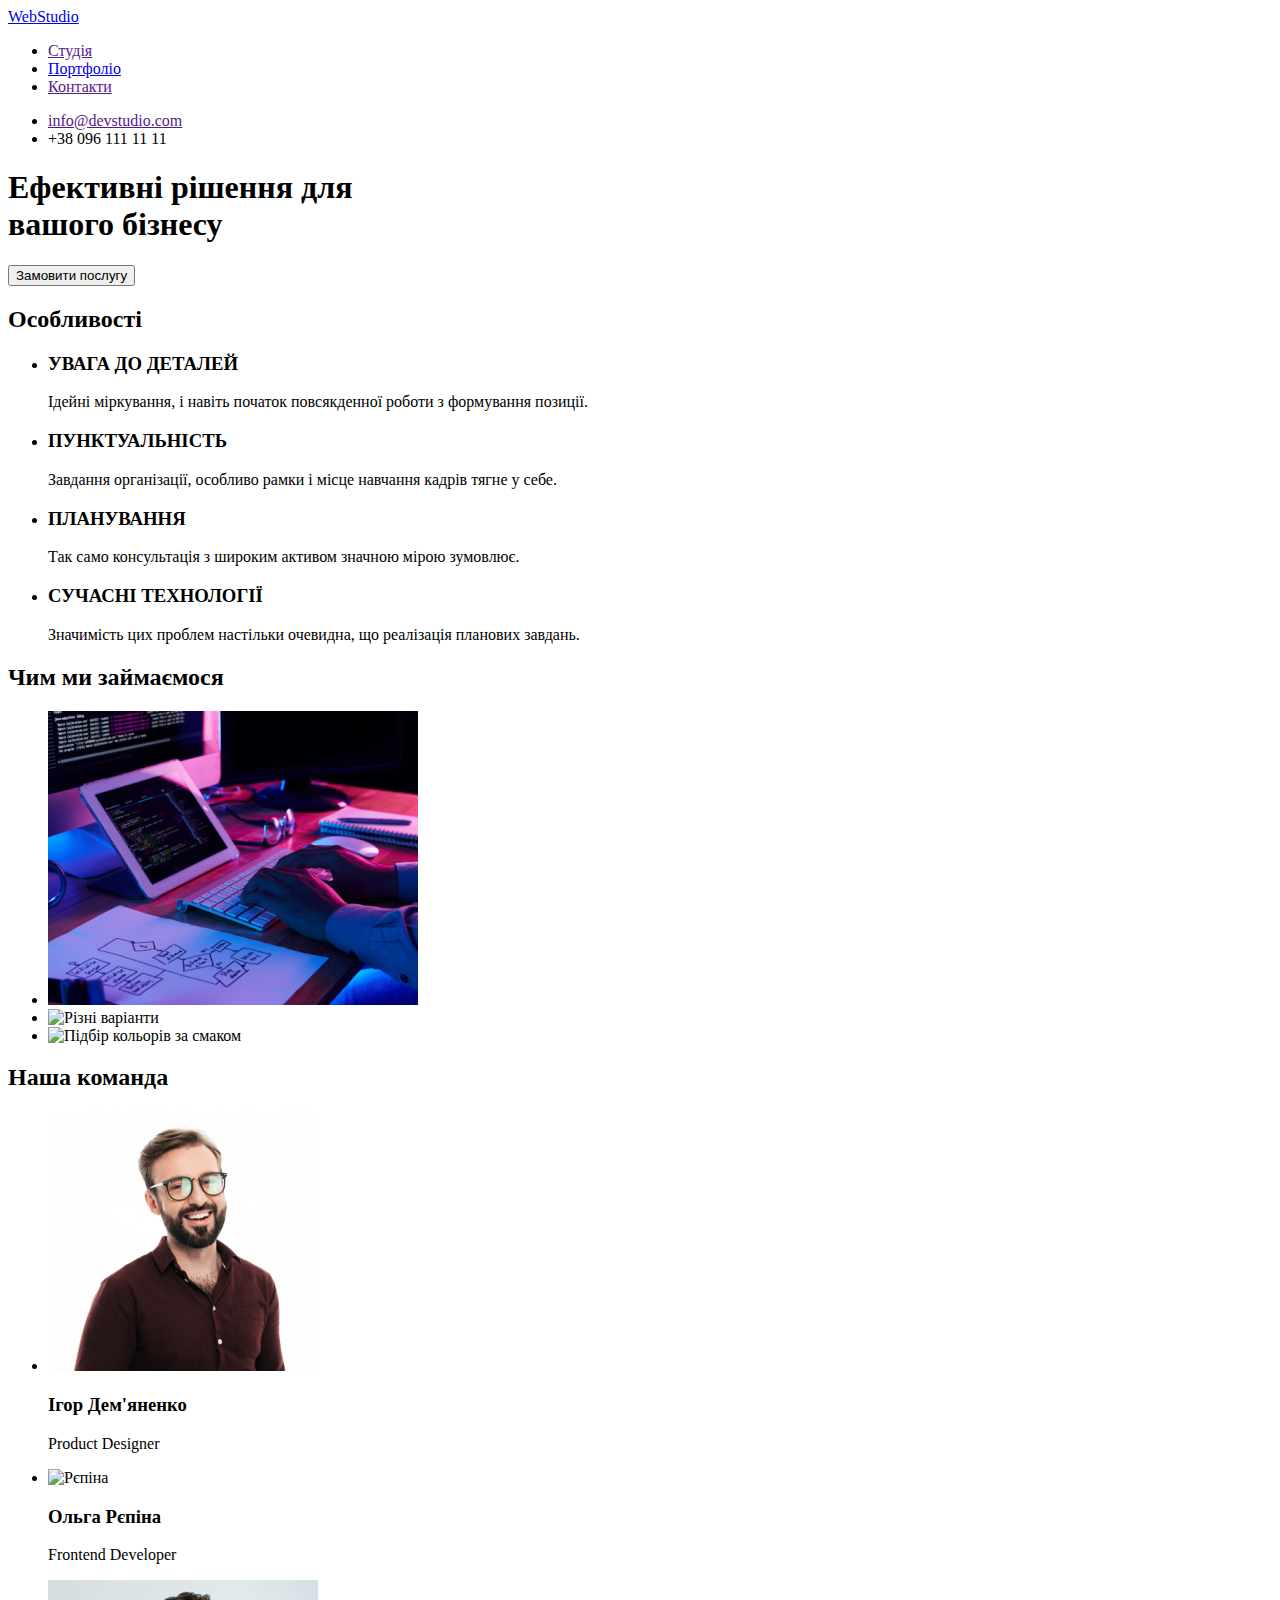
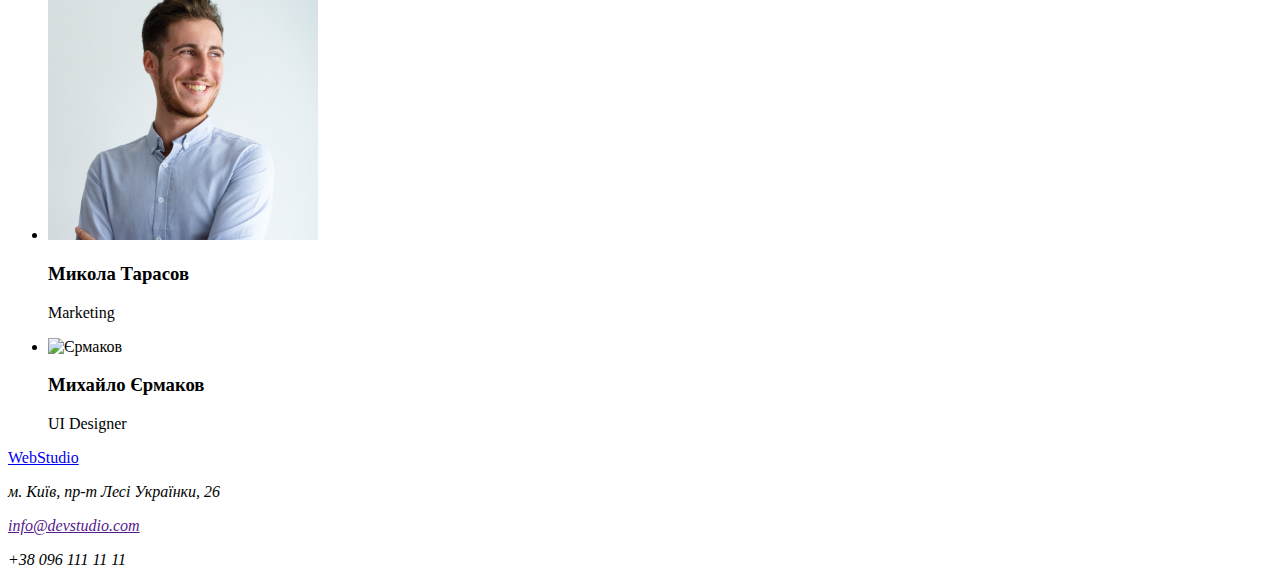
==== index.html @ a6edd5fc "змінює логотип на більш семантичний" ====
<!DOCTYPE html>
<html lang="en">
<head>
    <meta charset="UTF-8">
    <meta name="viewport" content="width=device-width, initial-scale=1.0">
    <title>Document</title>
    <link rel="stylesheet" href="./css/styles.css">
</head>
<body>
    <!--Шапка сайту-->
    <header>
        <nav>
            <a href="/"><span>Web</span>Studio</a>

             <ul>
                 <li><a href="">Студія</a></li>
                <li><a href="./portfolio.html">Портфоліо</a></li>
                <li><a href="">Контакти</a></li>
             </ul>

             <ul>
                <li><a href="">info@devstudio.com</a></li>
                 <li>+38 096 111 11 11</li>
             </ul>
        </nav>
    </header>
    <main>
        <div>
            <Section>
                <h1>Ефективні рішення для <br /> вашого бізнесу</h1>
                <button type="button">Замовити послугу</button>
            </Section>
        </div>
        <section>
            <h2>Особливості</h2>
            <ul>
                <li>
                    <h3>УВАГА ДО ДЕТАЛЕЙ</h3>
                    <p>Ідейні міркування, і навіть початок повсякденної роботи з формування позиції.</p>
                </li>
                <li>
                    <h3>ПУНКТУАЛЬНІСТЬ</h3>
                    <p>Завдання організації, особливо рамки і місце навчання кадрів тягне у себе.</p>
                </li>
                <li>
                    <h3>ПЛАНУВАННЯ</h3>
                    <p>Так само консультація з широким активом значною мірою зумовлює.</p>
                </li>
                <li>
                    <h3>СУЧАСНІ ТЕХНОЛОГІЇ</h3>
                    <p>Значимість цих проблем настільки очевидна, що реалізація планових завдань.</p>
                </li>
            </ul>
        </section>
        <section>
            <h2>Чим ми займаємося</h2>
            <ul>
                <li><img src="images/chym-zaimaiemos/photo1.jpg" alt="Складання концепції" width="370"></li>
                <li><img src="images/chym-zaimaiemos/photo2.png" alt="Різні варіанти" width="370"></li>
                <li><img src="images/chym-zaimaiemos/photo3.png" alt="Підбір кольорів за смаком" width="370"></li>
            </ul>
        </section>
        <section>
            <h2>Наша команда</h2>
            <ul>
                <li>
                    <img src="images/nasha-komanda/img1.jpg" alt="Дем'яненко" width="270">
                    <h3>Ігор Дем'яненко</h3>
                    <p>Product Designer</p>
                </li>
                <li>
                    <img src="images/nasha-komanda/img2.jpg" alt="Рєпіна" width="270">
                    <h3>Ольга Рєпіна</h3>
                    <p>Frontend Developer</p>
                </li>
                <li>
                    <img src="images/nasha-komanda/img3.jpg" alt="Тарасов" width="270">
                    <h3>Микола Тарасов</h3>
                    <p>Marketing</p>
                </li>
                <li>
                    <img src="images/nasha-komanda/img4.jpg" alt="Єрмаков" width="270">
                    <h3>Михайло Єрмаков</h3>
                    <p>UI Designer</p>
                </li>
            </ul>
        </section>
    </main>
    <footer>
        <a href="/">WebStudio</a>
        <address>
            <p>м. Київ, пр-т Лесі Українки, 26</p>
            <a href="">info@devstudio.com</a>
            <p>+38 096 111 11 11</p>
        </address>     
    </footer>
</body>
</html>
---- css/styles.css ----
.test-link {
    color: black;
}
.test-link:hover,
.test-link:focus {
    color: tomato;
}
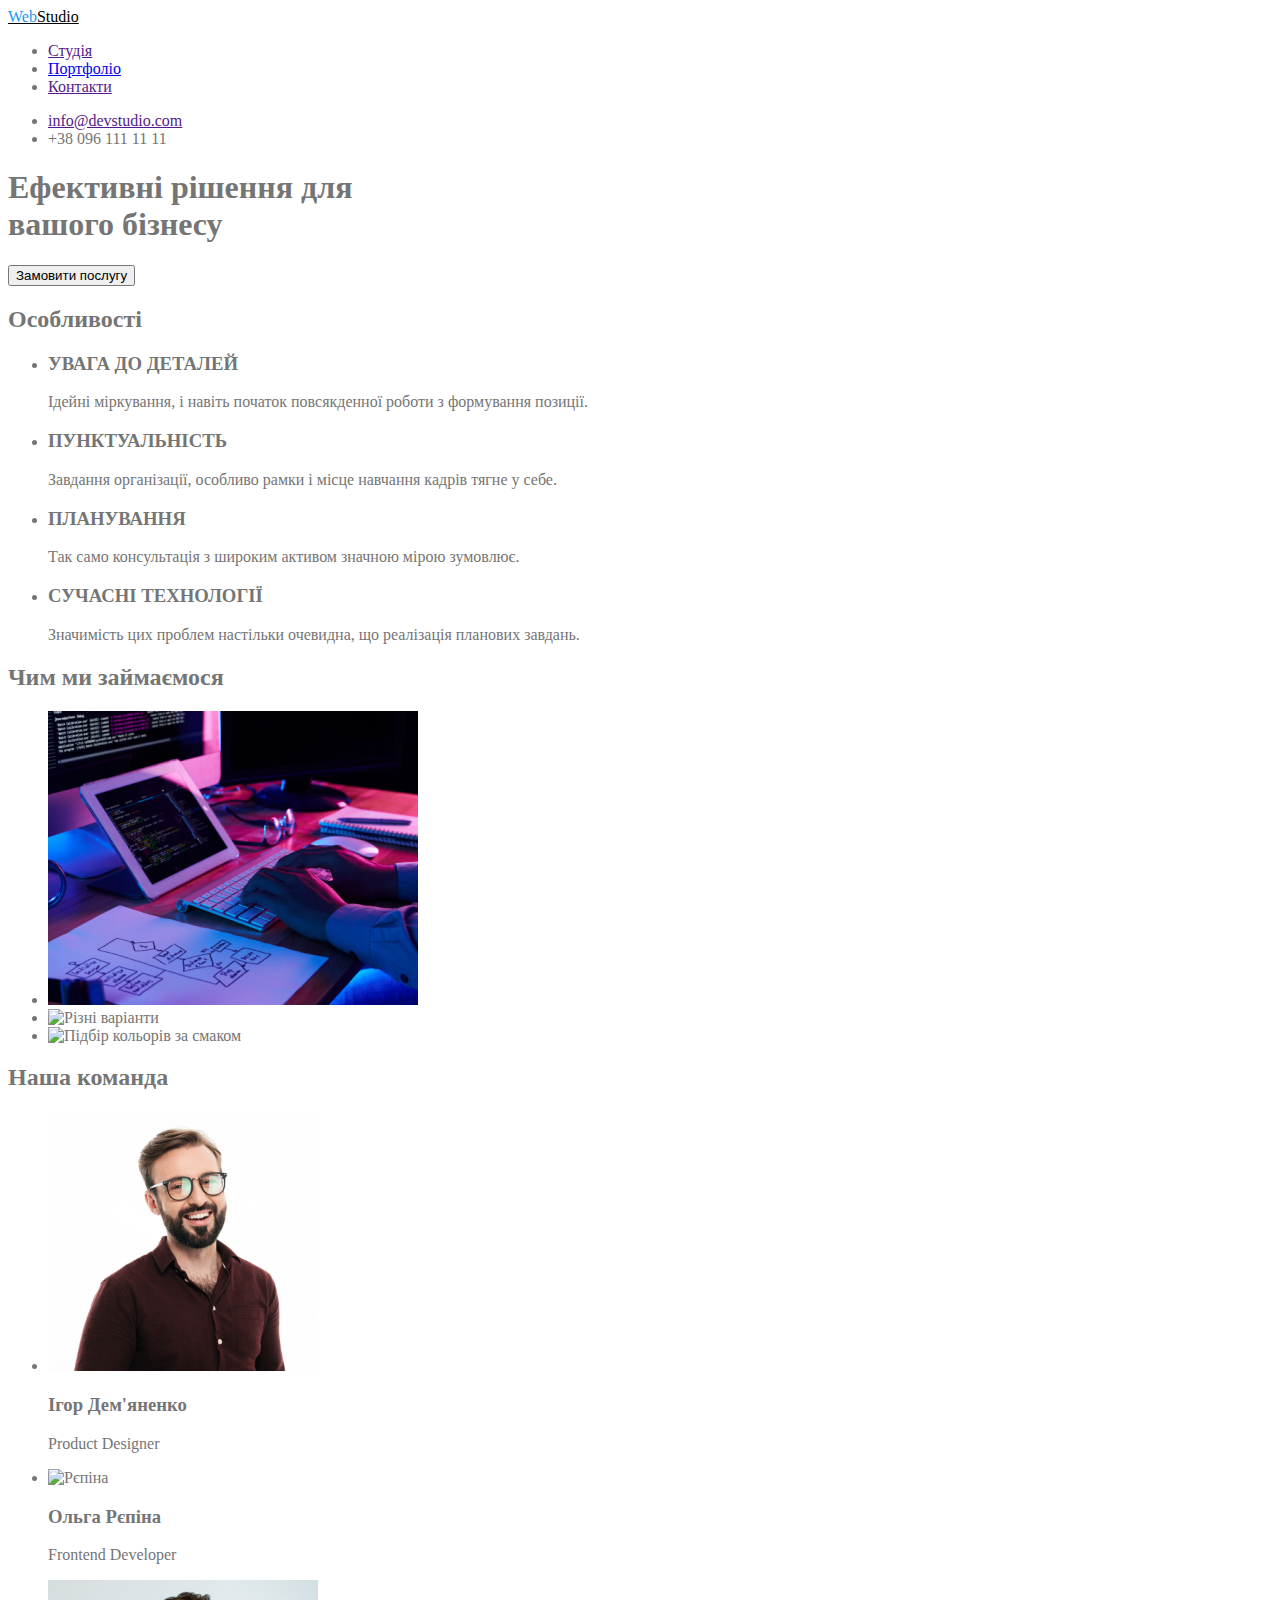
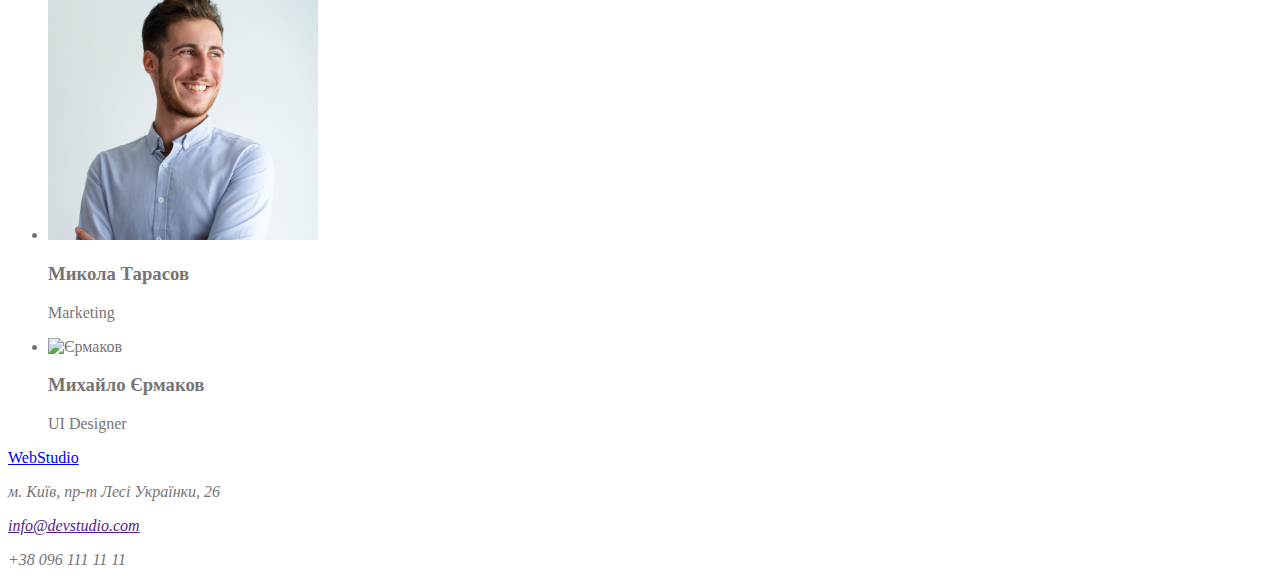
==== commit 9e7ce5eb: "виправляє технічні помилки, додає кольори" ====
--- a/index.html
+++ b/index.html
@@ -10,12 +10,12 @@
     <!--Шапка сайту-->
     <header>
         <nav>
-            <a href="/"><span>Web</span>Studio</a>
+            <a href="/" class="logo"><span class="logo-web">Web</span>Studio</a>
 
-             <ul>
-                 <li><a href="">Студія</a></li>
-                <li><a href="./portfolio.html">Портфоліо</a></li>
-                <li><a href="">Контакти</a></li>
+             <ul class="site-nav list">
+                 <li><a href="" class="link">Студія</a></li>
+                <li><a href="./portfolio.html" class="link">Портфоліо</a></li>
+                <li><a href="" class="link">Контакти</a></li>
              </ul>
 
              <ul>
--- a/css/styles.css
+++ b/css/styles.css
@@ -1,7 +1,30 @@
-.test-link {
-    color: black;
+/* колір основного фону #ffffff */
+/* другорядний колір фону #2F303A */
+/* додатковий колір фону #F5F4FA */
+/* основний колір тексту #757575 */
+/* другорядний колір тексту, заголовків #212121 */
+/* основний колір акценту #2196F3 */
+/* другорядний колір акценту #000000 */
+/* додатковий колір фону карточок #EEEEEE */
+
+:root {
+    --primary-bgc-color: #ffffff;
+    --secondary-bgc-color: #2F303A;
+    --add-bgc-color: #F5F4FA;
+    --primary-text-color: #757575;
+    --title-text-color: #212121;
+    --primary-accent-color: #2196F3;
+    --secondary-accent-color: #000000;
+    --card-accent-color: #EEEEEE;
 }
-.test-link:hover,
-.test-link:focus {
-    color: tomato;
+
+body {
+    background-color: var(--primary-bgc-color);
+    color: var(--primary-text-color);
+}
+.logo {
+    color: var(--secondary-accent-color);
+}
+.logo-web {
+    color: var(--primary-accent-color);
 }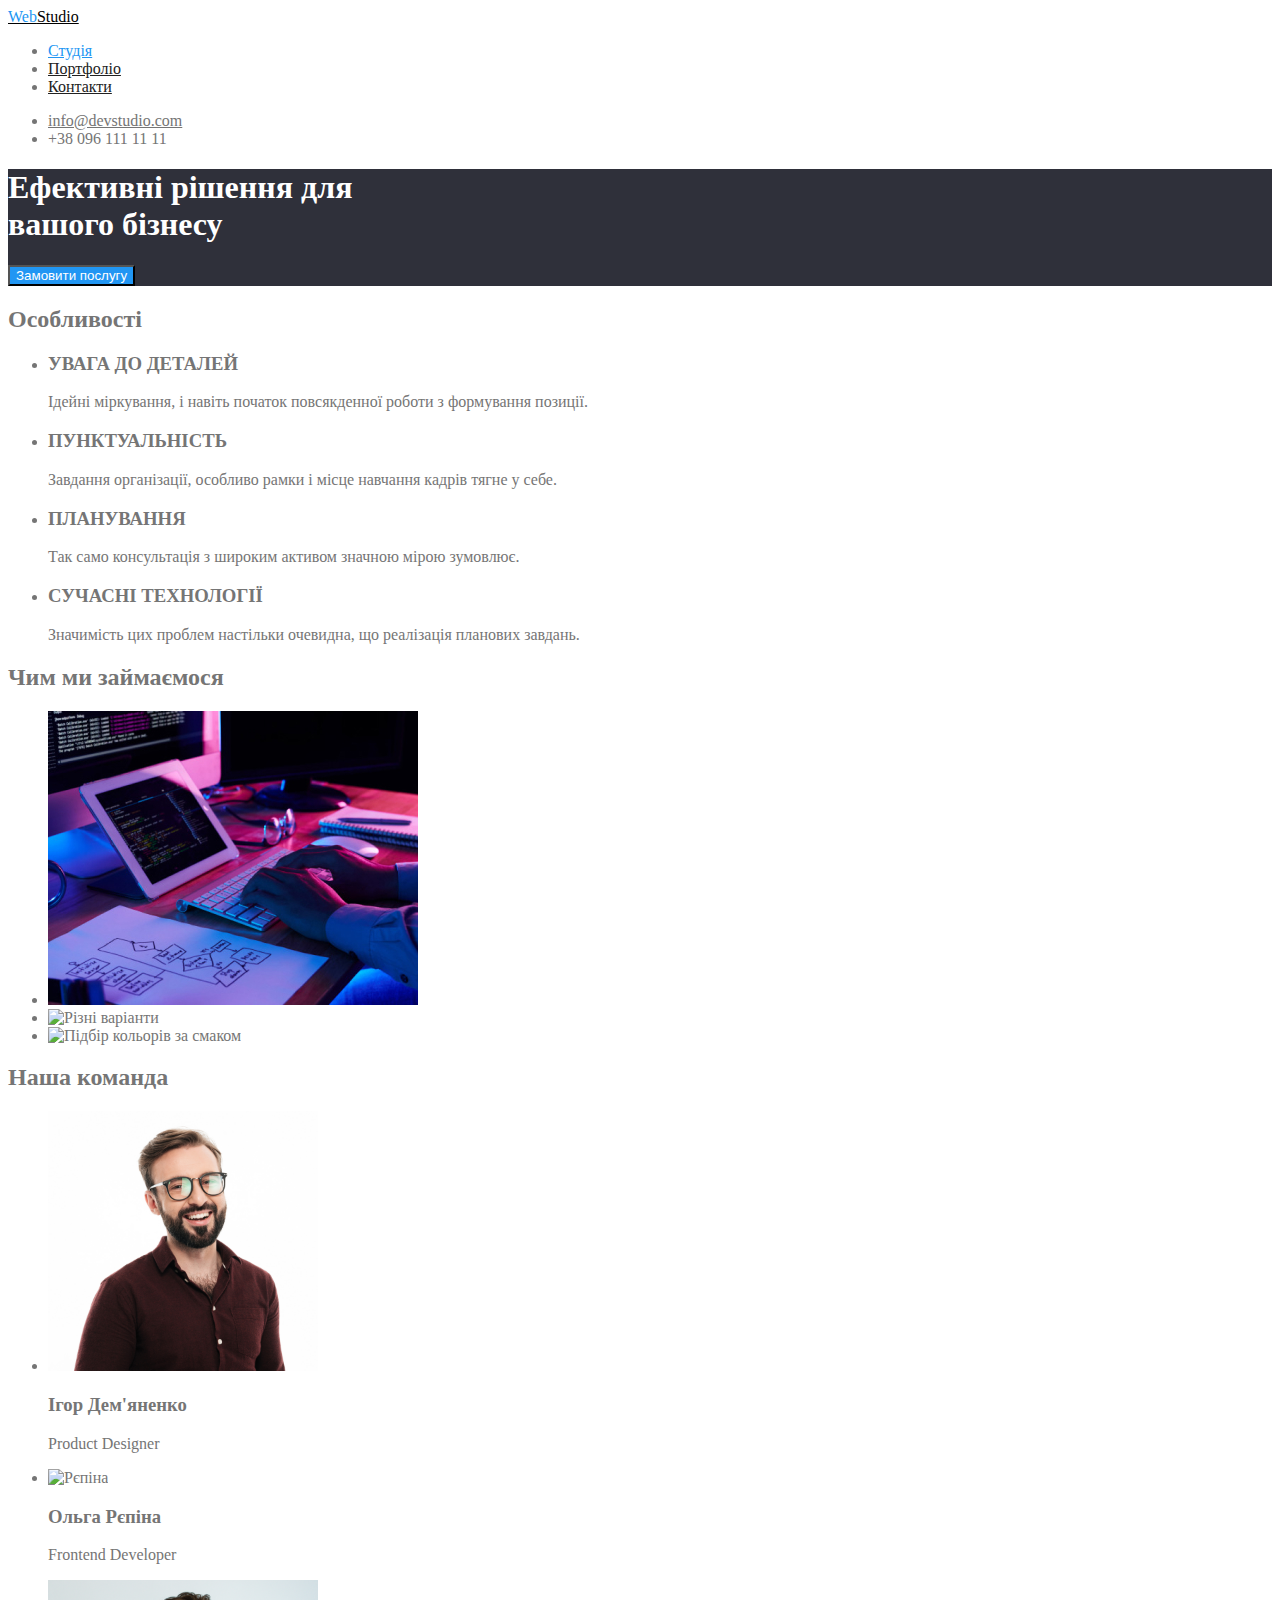
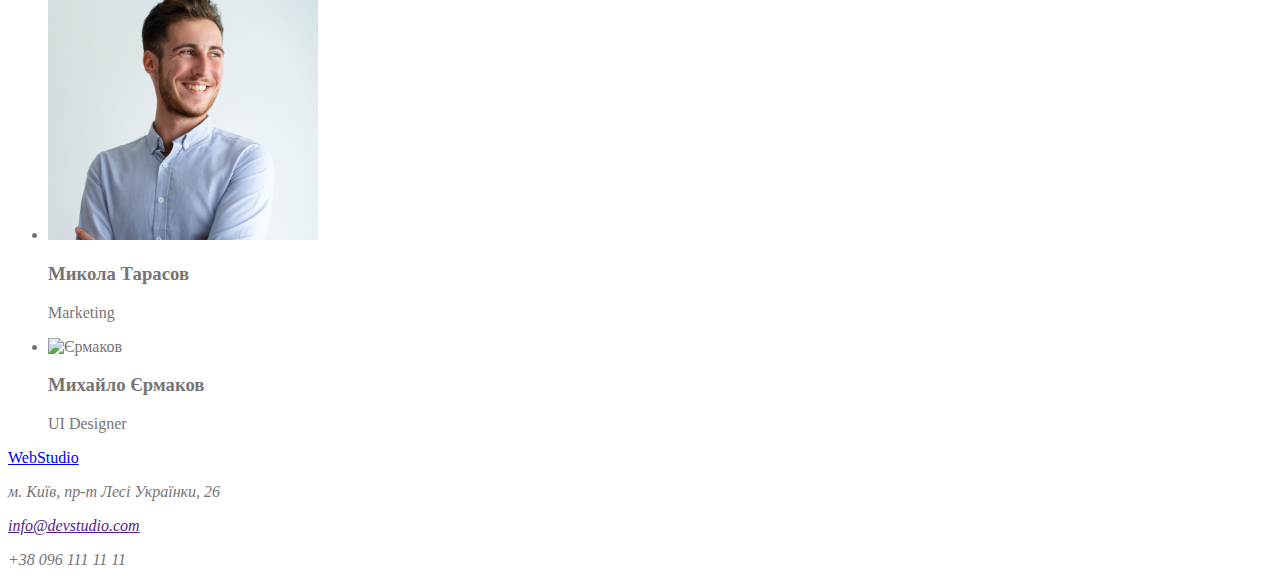
==== commit 4bf8e348: "додає кольори" ====
--- a/index.html
+++ b/index.html
@@ -13,23 +13,24 @@
             <a href="/" class="logo"><span class="logo-web">Web</span>Studio</a>
 
              <ul class="site-nav list">
-                 <li><a href="" class="link">Студія</a></li>
+                 <li><a href="" class="link current">Студія</a></li>
                 <li><a href="./portfolio.html" class="link">Портфоліо</a></li>
                 <li><a href="" class="link">Контакти</a></li>
              </ul>
 
-             <ul>
-                <li><a href="">info@devstudio.com</a></li>
-                 <li>+38 096 111 11 11</li>
+             <ul class="contact list">
+                <li><a href="" class="link">info@devstudio.com</a></li>
+                 <li class="number">+38 096 111 11 11</li>
              </ul>
         </nav>
     </header>
     <main>
+        <!--Hero-->
         <div>
-            <Section>
-                <h1>Ефективні рішення для <br /> вашого бізнесу</h1>
-                <button type="button">Замовити послугу</button>
-            </Section>
+            <section class="hero">
+                <h1 class="hero-title">Ефективні рішення для <br /> вашого бізнесу</h1>
+                <button type="button" class="hero-button">Замовити послугу</button>
+            </section>
         </div>
         <section>
             <h2>Особливості</h2>
--- a/css/styles.css
+++ b/css/styles.css
@@ -3,6 +3,7 @@
 /* додатковий колір фону #F5F4FA */
 /* основний колір тексту #757575 */
 /* другорядний колір тексту, заголовків #212121 */
+/* додатковий колір тексту #ffffff */
 /* основний колір акценту #2196F3 */
 /* другорядний колір акценту #000000 */
 /* додатковий колір фону карточок #EEEEEE */
@@ -13,6 +14,7 @@
     --add-bgc-color: #F5F4FA;
     --primary-text-color: #757575;
     --title-text-color: #212121;
+    --add-text-color: #ffffff;
     --primary-accent-color: #2196F3;
     --secondary-accent-color: #000000;
     --card-accent-color: #EEEEEE;
@@ -27,4 +29,39 @@
 }
 .logo-web {
     color: var(--primary-accent-color);
+}
+
+/* Site nav. Шапка сайту */
+
+.site-nav .link {
+    color: var(--title-text-color);
+}
+.site-nav .link:hover,
+.site-nav .link:focus {
+    color: var(--primary-accent-color);
+}
+.site-nav .link.current {
+    color: var(--primary-accent-color);
+}
+
+.contact .link {
+    color: var(--primary-text-color);
+}
+.contact .link:hover,
+.contact .link:focus,
+.contact .number:hover {
+    color: var(--primary-accent-color);
+}
+
+/* Hero */
+
+.hero {
+    background-color: var(--secondary-bgc-color);
+}
+.hero-title {
+    color: var(--add-text-color);
+}
+.hero-button {
+    color: var(--add-text-color);
+    background-color: var(--primary-accent-color);
 }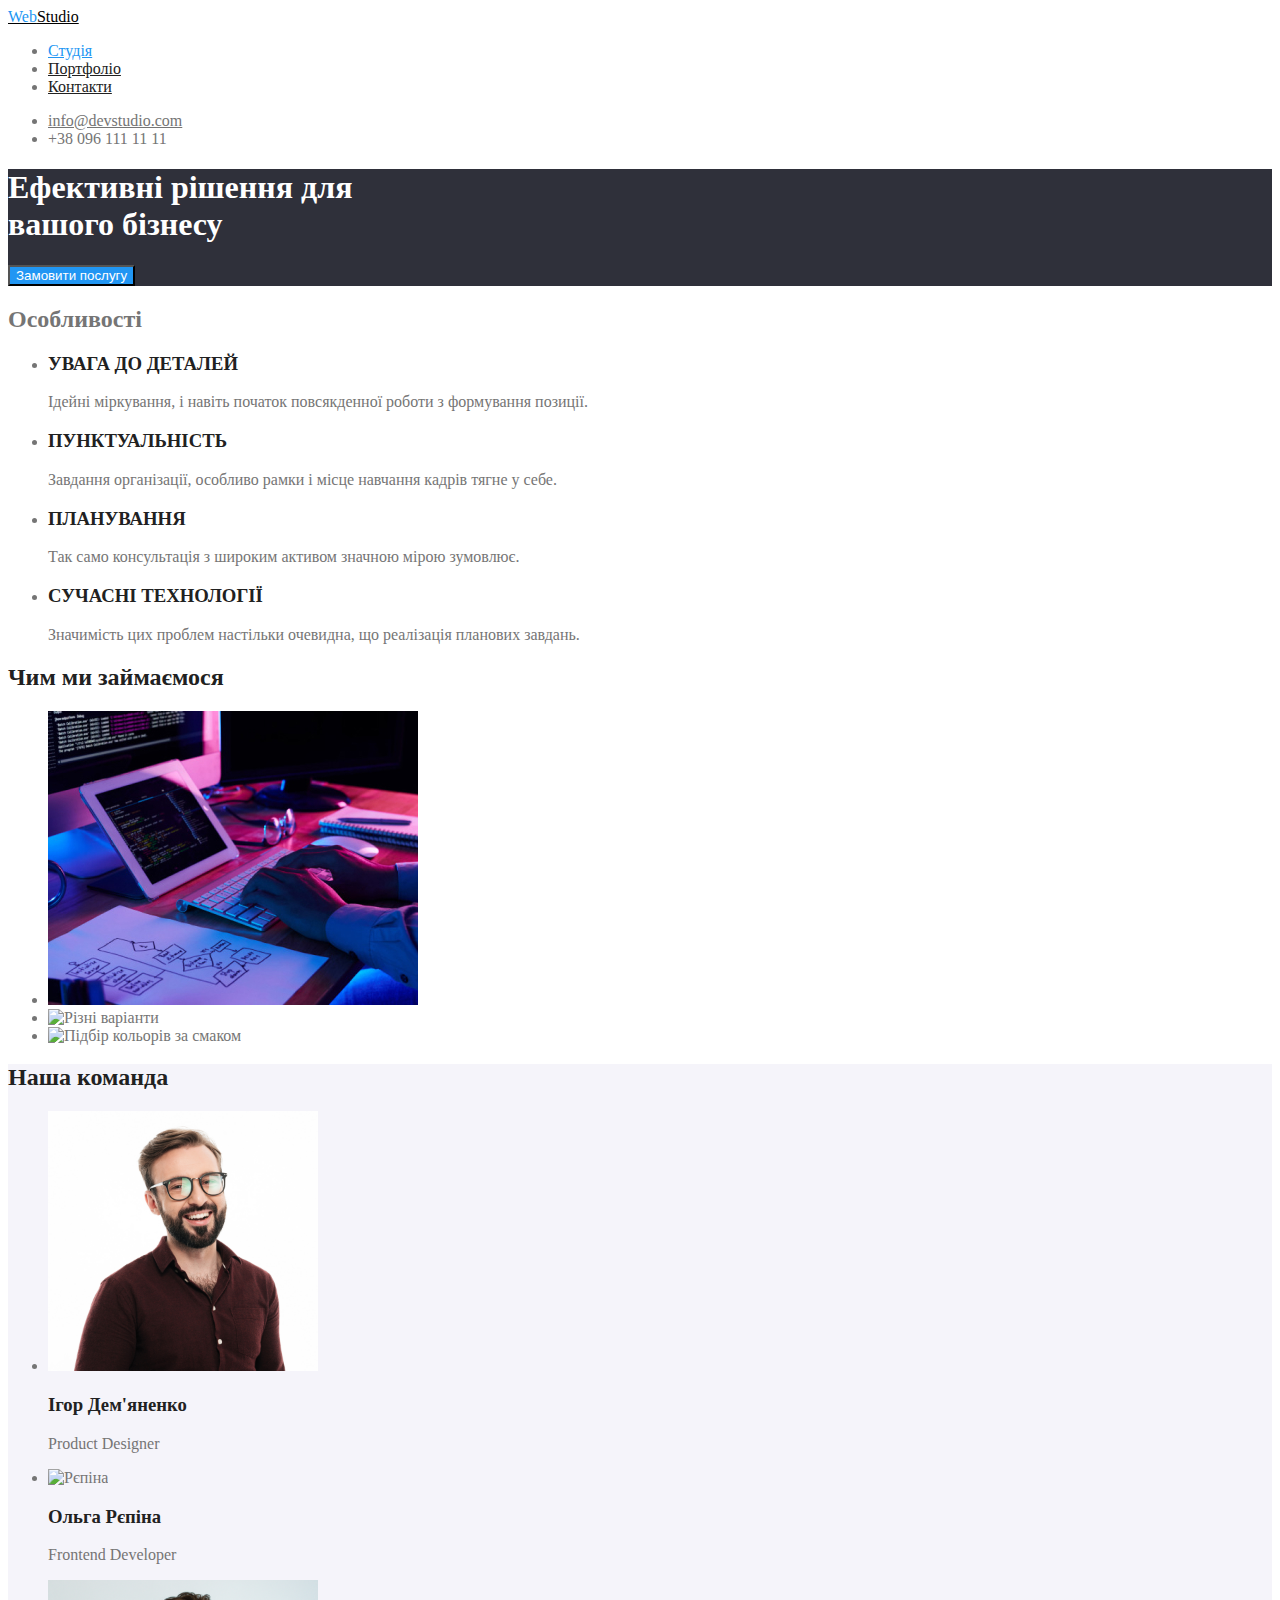
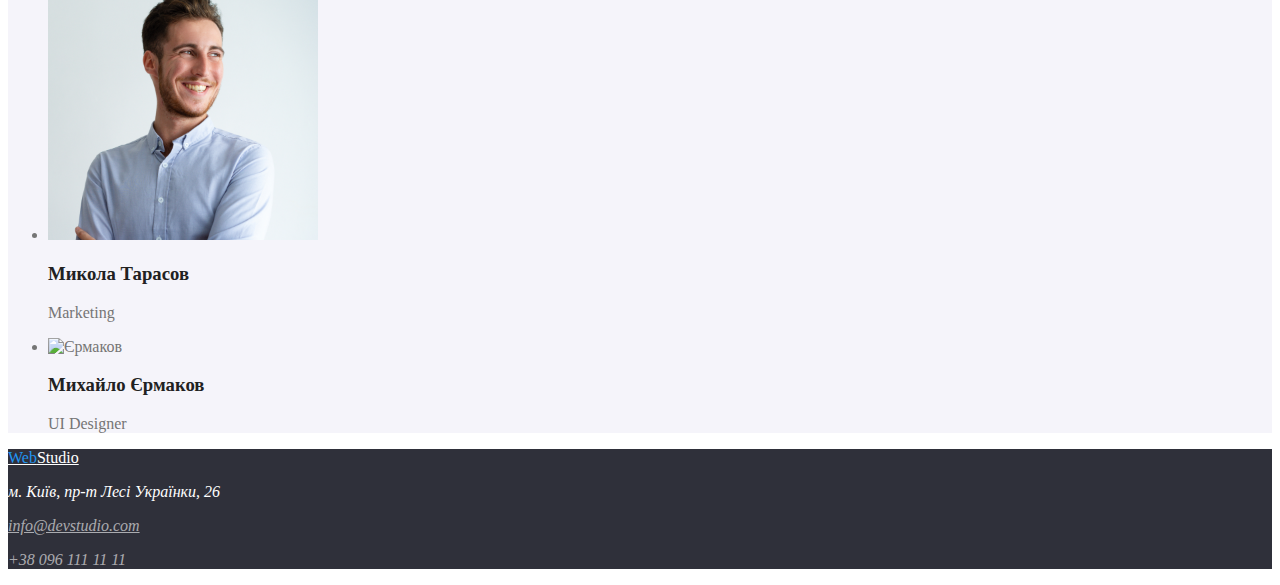
==== commit 8fd4a412: "додає стилі на основну сторінку" ====
--- a/index.html
+++ b/index.html
@@ -32,66 +32,69 @@
                 <button type="button" class="hero-button">Замовити послугу</button>
             </section>
         </div>
-        <section>
-            <h2>Особливості</h2>
+        <!--Особливості-->
+        <section class="section">
+            <h2 class="section-title">Особливості</h2>
             <ul>
                 <li>
-                    <h3>УВАГА ДО ДЕТАЛЕЙ</h3>
+                    <h3 class="title">УВАГА ДО ДЕТАЛЕЙ</h3>
                     <p>Ідейні міркування, і навіть початок повсякденної роботи з формування позиції.</p>
                 </li>
                 <li>
-                    <h3>ПУНКТУАЛЬНІСТЬ</h3>
+                    <h3 class="title">ПУНКТУАЛЬНІСТЬ</h3>
                     <p>Завдання організації, особливо рамки і місце навчання кадрів тягне у себе.</p>
                 </li>
                 <li>
-                    <h3>ПЛАНУВАННЯ</h3>
+                    <h3 class="title">ПЛАНУВАННЯ</h3>
                     <p>Так само консультація з широким активом значною мірою зумовлює.</p>
                 </li>
                 <li>
-                    <h3>СУЧАСНІ ТЕХНОЛОГІЇ</h3>
+                    <h3 class="title">СУЧАСНІ ТЕХНОЛОГІЇ</h3>
                     <p>Значимість цих проблем настільки очевидна, що реалізація планових завдань.</p>
                 </li>
             </ul>
         </section>
-        <section>
-            <h2>Чим ми займаємося</h2>
+        <!--Чим ми займаємося-->
+        <section class="section">
+            <h2 class="features-list">Чим ми займаємося</h2>
             <ul>
                 <li><img src="images/chym-zaimaiemos/photo1.jpg" alt="Складання концепції" width="370"></li>
                 <li><img src="images/chym-zaimaiemos/photo2.png" alt="Різні варіанти" width="370"></li>
                 <li><img src="images/chym-zaimaiemos/photo3.png" alt="Підбір кольорів за смаком" width="370"></li>
             </ul>
         </section>
-        <section>
-            <h2>Наша команда</h2>
+        <!--Наша команда-->
+        <section class="team">
+            <h2 class="team-title">Наша команда</h2>
             <ul>
                 <li>
                     <img src="images/nasha-komanda/img1.jpg" alt="Дем'яненко" width="270">
-                    <h3>Ігор Дем'яненко</h3>
+                    <h3 class="title">Ігор Дем'яненко</h3>
                     <p>Product Designer</p>
                 </li>
                 <li>
                     <img src="images/nasha-komanda/img2.jpg" alt="Рєпіна" width="270">
-                    <h3>Ольга Рєпіна</h3>
+                    <h3 class="title">Ольга Рєпіна</h3>
                     <p>Frontend Developer</p>
                 </li>
                 <li>
                     <img src="images/nasha-komanda/img3.jpg" alt="Тарасов" width="270">
-                    <h3>Микола Тарасов</h3>
+                    <h3 class="title">Микола Тарасов</h3>
                     <p>Marketing</p>
                 </li>
                 <li>
                     <img src="images/nasha-komanda/img4.jpg" alt="Єрмаков" width="270">
-                    <h3>Михайло Єрмаков</h3>
+                    <h3 class="title">Михайло Єрмаков</h3>
                     <p>UI Designer</p>
                 </li>
             </ul>
         </section>
     </main>
     <footer>
-        <a href="/">WebStudio</a>
+        <a href="/" class="logo"><span class="logo-web">Web</span>Studio</a>
         <address>
-            <p>м. Київ, пр-т Лесі Українки, 26</p>
-            <a href="">info@devstudio.com</a>
+            <p class="city">м. Київ, пр-т Лесі Українки, 26</p>
+            <li><a href="" class="link">info@devstudio.com</a></li>
             <p>+38 096 111 11 11</p>
         </address>     
     </footer>
--- a/css/styles.css
+++ b/css/styles.css
@@ -7,6 +7,7 @@
 /* основний колір акценту #2196F3 */
 /* другорядний колір акценту #000000 */
 /* додатковий колір фону карточок #EEEEEE */
+/* колір футера rgba(255, 255, 255, 0.6) */
 
 :root {
     --primary-bgc-color: #ffffff;
@@ -18,6 +19,7 @@
     --primary-accent-color: #2196F3;
     --secondary-accent-color: #000000;
     --card-accent-color: #EEEEEE;
+    --footer-color: rgba(255, 255, 255, 0.6)
 }
 
 body {
@@ -64,4 +66,44 @@
 .hero-button {
     color: var(--add-text-color);
     background-color: var(--primary-accent-color);
+}
+
+/* Особливості */
+
+.section .title {
+    color: var(--title-text-color);
+}
+
+/* Чим ми займаємося */
+
+.section .features-list {
+    color: var(--title-text-color);
+}
+
+/* Наша команда */
+
+.team .team-title {
+    color: var(--title-text-color);
+}
+.team .title {
+    color: var(--title-text-color);
+}
+.team {
+    background-color: var(--add-bgc-color);
+}
+
+/* Футер */
+
+footer {
+    color: var(--footer-color);
+    background-color: var(--secondary-bgc-color);
+}
+footer .city {
+    color: var(--add-text-color);
+}
+footer .logo {
+    color: var(--add-text-color);
+}
+footer .link {
+    color: var(--footer-color);
 }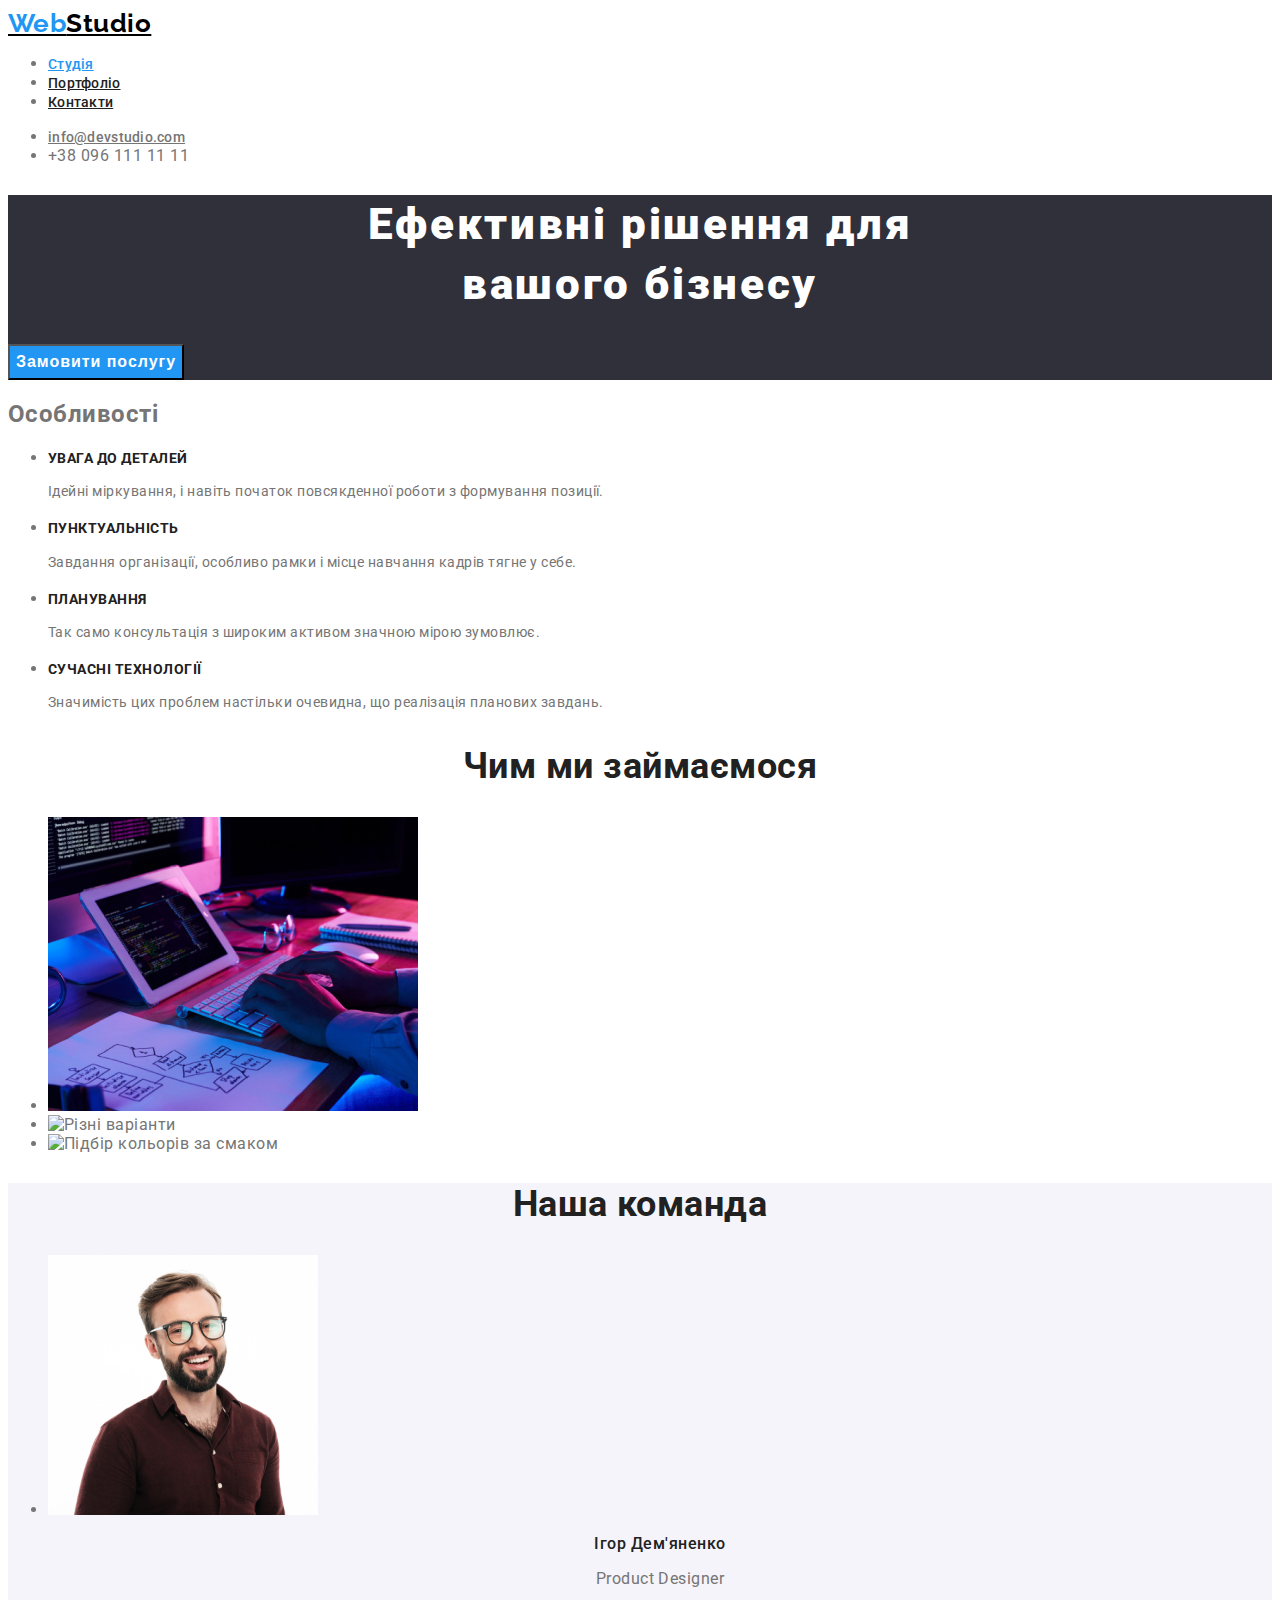
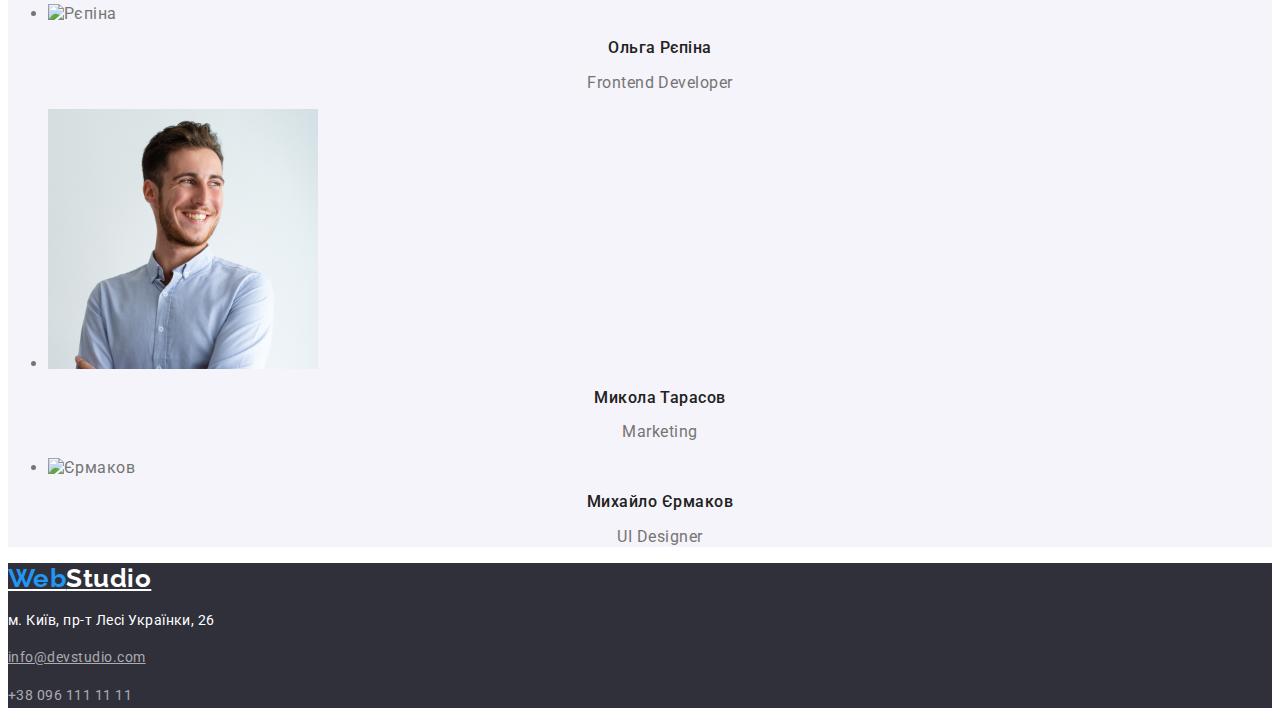
==== commit 581f5334: "додає стилі тексту на основній сторінці" ====
--- a/index.html
+++ b/index.html
@@ -4,6 +4,11 @@
     <meta charset="UTF-8">
     <meta name="viewport" content="width=device-width, initial-scale=1.0">
     <title>Document</title>
+<!--Посилання на шрифти-->
+    <link rel="preconnect" href="https://fonts.googleapis.com">
+    <link rel="preconnect" href="https://fonts.gstatic.com" crossorigin>
+    <link href="https://fonts.googleapis.com/css2?family=Raleway:wght@700&family=Roboto:wght@400;500;700;900&display=swap" rel="stylesheet">
+<!--Посилання на CSS сторінку-->
     <link rel="stylesheet" href="./css/styles.css">
 </head>
 <body>
@@ -38,25 +43,25 @@
             <ul>
                 <li>
                     <h3 class="title">УВАГА ДО ДЕТАЛЕЙ</h3>
-                    <p>Ідейні міркування, і навіть початок повсякденної роботи з формування позиції.</p>
+                    <p class="paragraph">Ідейні міркування, і навіть початок повсякденної роботи з формування позиції.</p>
                 </li>
                 <li>
                     <h3 class="title">ПУНКТУАЛЬНІСТЬ</h3>
-                    <p>Завдання організації, особливо рамки і місце навчання кадрів тягне у себе.</p>
+                    <p class="paragraph">Завдання організації, особливо рамки і місце навчання кадрів тягне у себе.</p>
                 </li>
                 <li>
                     <h3 class="title">ПЛАНУВАННЯ</h3>
-                    <p>Так само консультація з широким активом значною мірою зумовлює.</p>
+                    <p class="paragraph">Так само консультація з широким активом значною мірою зумовлює.</p>
                 </li>
                 <li>
                     <h3 class="title">СУЧАСНІ ТЕХНОЛОГІЇ</h3>
-                    <p>Значимість цих проблем настільки очевидна, що реалізація планових завдань.</p>
+                    <p class="paragraph">Значимість цих проблем настільки очевидна, що реалізація планових завдань.</p>
                 </li>
             </ul>
         </section>
         <!--Чим ми займаємося-->
-        <section class="section">
-            <h2 class="features-list">Чим ми займаємося</h2>
+        <section class="features">
+            <h2 class="features-title">Чим ми займаємося</h2>
             <ul>
                 <li><img src="images/chym-zaimaiemos/photo1.jpg" alt="Складання концепції" width="370"></li>
                 <li><img src="images/chym-zaimaiemos/photo2.png" alt="Різні варіанти" width="370"></li>
@@ -70,29 +75,29 @@
                 <li>
                     <img src="images/nasha-komanda/img1.jpg" alt="Дем'яненко" width="270">
                     <h3 class="title">Ігор Дем'яненко</h3>
-                    <p>Product Designer</p>
+                    <p class="paragraph">Product Designer</p>
                 </li>
                 <li>
                     <img src="images/nasha-komanda/img2.jpg" alt="Рєпіна" width="270">
                     <h3 class="title">Ольга Рєпіна</h3>
-                    <p>Frontend Developer</p>
+                    <p class="paragraph">Frontend Developer</p>
                 </li>
                 <li>
                     <img src="images/nasha-komanda/img3.jpg" alt="Тарасов" width="270">
                     <h3 class="title">Микола Тарасов</h3>
-                    <p>Marketing</p>
+                    <p class="paragraph">Marketing</p>
                 </li>
                 <li>
                     <img src="images/nasha-komanda/img4.jpg" alt="Єрмаков" width="270">
                     <h3 class="title">Михайло Єрмаков</h3>
-                    <p>UI Designer</p>
+                    <p class="paragraph">UI Designer</p>
                 </li>
             </ul>
         </section>
     </main>
     <footer>
         <a href="/" class="logo"><span class="logo-web">Web</span>Studio</a>
-        <address>
+        <address class="address">
             <p class="city">м. Київ, пр-т Лесі Українки, 26</p>
             <li><a href="" class="link">info@devstudio.com</a></li>
             <p>+38 096 111 11 11</p>
--- a/css/styles.css
+++ b/css/styles.css
@@ -25,9 +25,18 @@
 body {
     background-color: var(--primary-bgc-color);
     color: var(--primary-text-color);
+
+    font-family: roboto, sans-serif;
+    letter-spacing: 0.03em;
+    font-weight: 400;
 }
 .logo {
     color: var(--secondary-accent-color);
+
+    font-family: raleway, sans-serif;
+    font-size: 26px;
+    font-weight: 700;
+    line-height: 1.17;
 }
 .logo-web {
     color: var(--primary-accent-color);
@@ -37,6 +46,12 @@
 
 .site-nav .link {
     color: var(--title-text-color);
+
+    font-size: 14px;
+    font-weight: 500;
+    line-height: 1.17;
+    letter-spacing: 0.02em;
+
 }
 .site-nav .link:hover,
 .site-nav .link:focus {
@@ -48,6 +63,11 @@
 
 .contact .link {
     color: var(--primary-text-color);
+
+    font-size: 14px;
+    font-weight: 500;
+    line-height: 1.17;
+    letter-spacing: 0.02em;
 }
 .contact .link:hover,
 .contact .link:focus,
@@ -62,34 +82,76 @@
 }
 .hero-title {
     color: var(--add-text-color);
+
+    font-size: 44px;
+    font-weight: 900;
+    line-height: 1.36;
+    letter-spacing: 0.06em;
+    text-align: center;
+
 }
 .hero-button {
     color: var(--add-text-color);
     background-color: var(--primary-accent-color);
+
+    font-size: 16px;
+    font-weight: 700;
+    line-height: 1.88;
+    letter-spacing: 0.06em;
 }
 
 /* Особливості */
 
 .section .title {
     color: var(--title-text-color);
+
+    font-size: 14px;
+    font-weight: 700;
+    line-height: 1.17;
+    text-align: left;
+}
+.section .paragraph {
+    font-size: 14px;
+    line-height: 1.71;
+    text-align: left;
 }
 
 /* Чим ми займаємося */
 
-.section .features-list {
-    color: var(--title-text-color);
+.features .features-title {
+    color: var(--title-text-color);
+
+    font-size: 36px;
+    font-weight: 700;
+    line-height: 1.17;
+    text-align: center;
 }
 
 /* Наша команда */
 
-.team .team-title {
-    color: var(--title-text-color);
-}
-.team .title {
-    color: var(--title-text-color);
-}
 .team {
     background-color: var(--add-bgc-color);
+}
+.team .team-title {
+    color: var(--title-text-color);
+
+    font-size: 36px;
+    font-weight: 700;
+    line-height: 1.17;
+    text-align: center;
+}
+.team .title {
+    color: var(--title-text-color);
+
+    font-size: 16px;
+    font-weight: 500;
+    line-height: 1.17;
+    text-align: center;
+}
+.team .paragraph {
+    font-size: 16px;
+    line-height: 1.17;
+    text-align: center;
 }
 
 /* Футер */
@@ -97,6 +159,14 @@
 footer {
     color: var(--footer-color);
     background-color: var(--secondary-bgc-color);
+
+    font-family: Roboto;
+    font-size: 14px;
+    line-height: 1.71;
+    text-align: left;
+}
+footer .address {
+    font-style: normal;
 }
 footer .city {
     color: var(--add-text-color);
@@ -106,4 +176,26 @@
 }
 footer .link {
     color: var(--footer-color);
+}
+
+/* Сторінка Портфоліо */
+/* Фільтри */
+
+.project .button {
+    color: var(--title-text-color);
+    background-color: var(--add-bgc-color);
+}
+.project .button:hover,
+.project .button:focus {
+    color: var(--add-text-color);
+    background-color: var(--primary-accent-color);
+}
+
+/* Приклади робіт */
+
+.project a {
+    color: var(--primary-text-color);
+}
+.project .title {
+    color: var(--title-text-color);
 }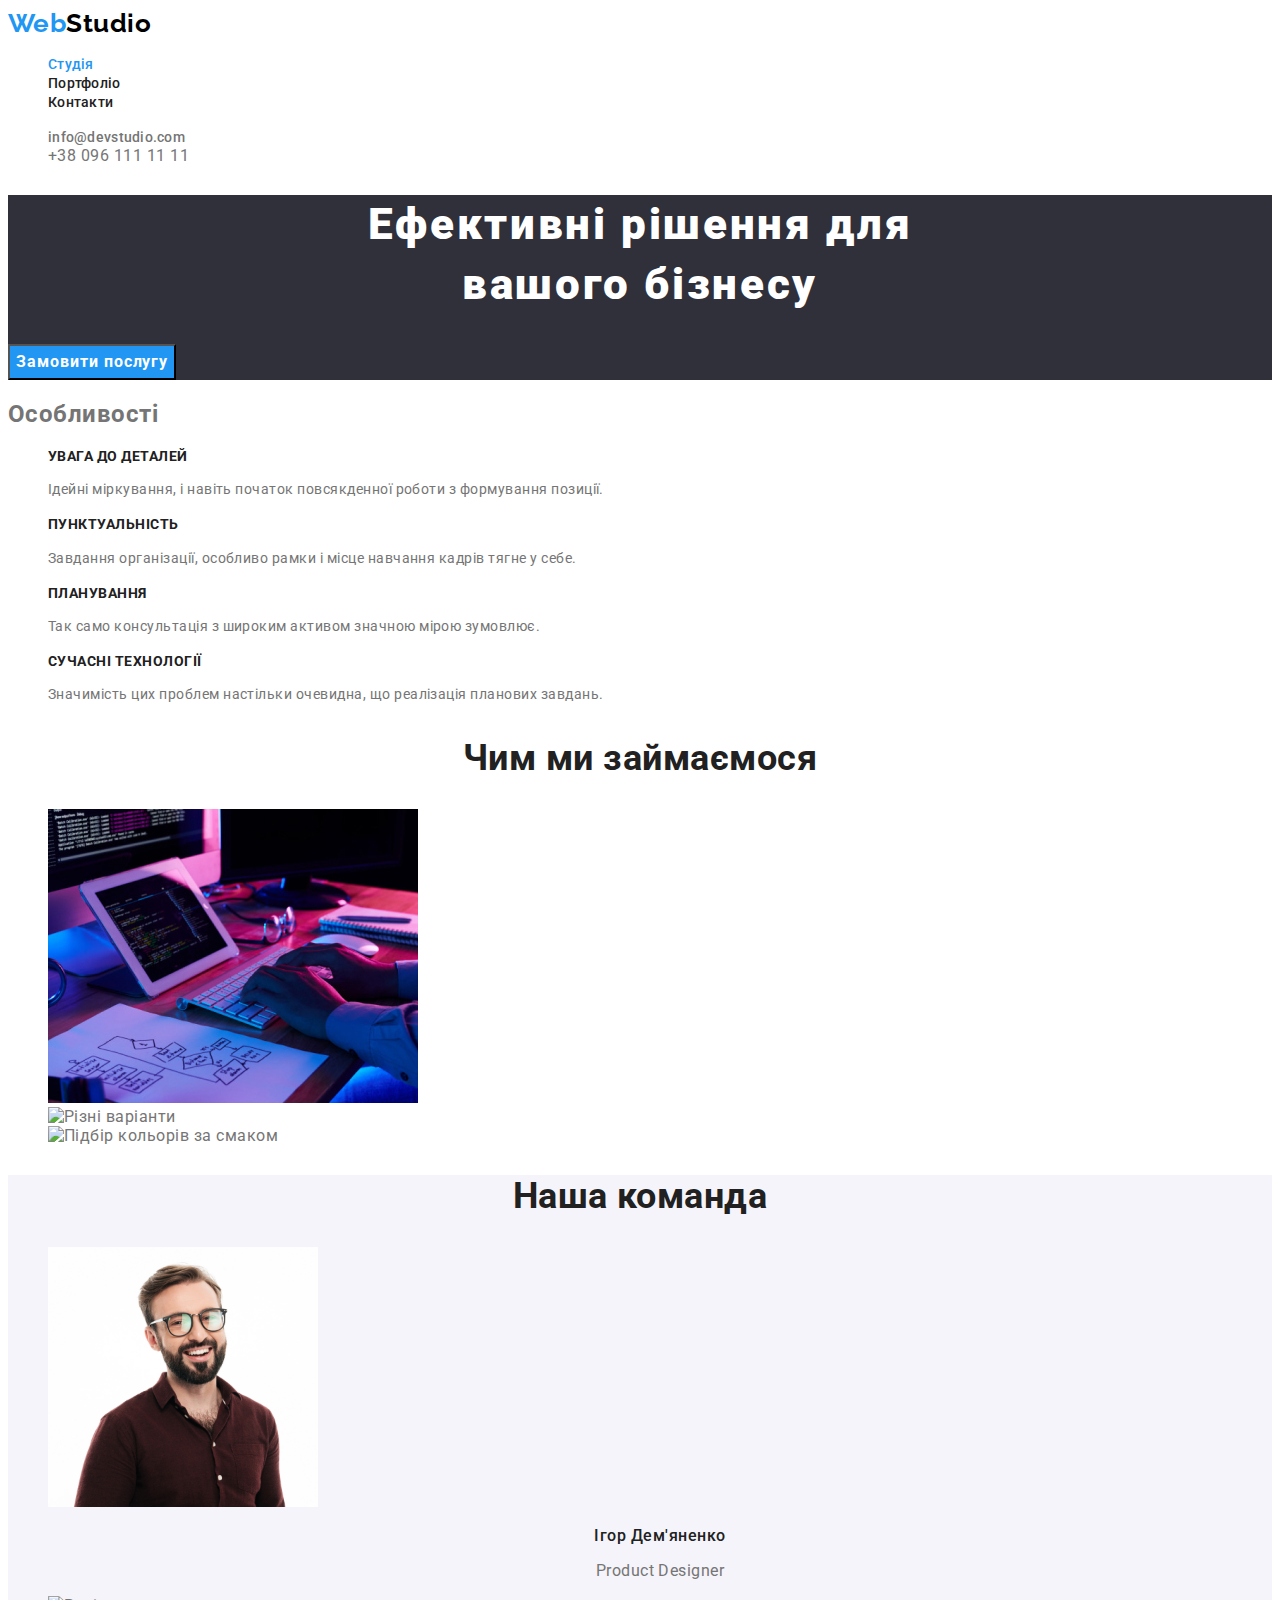
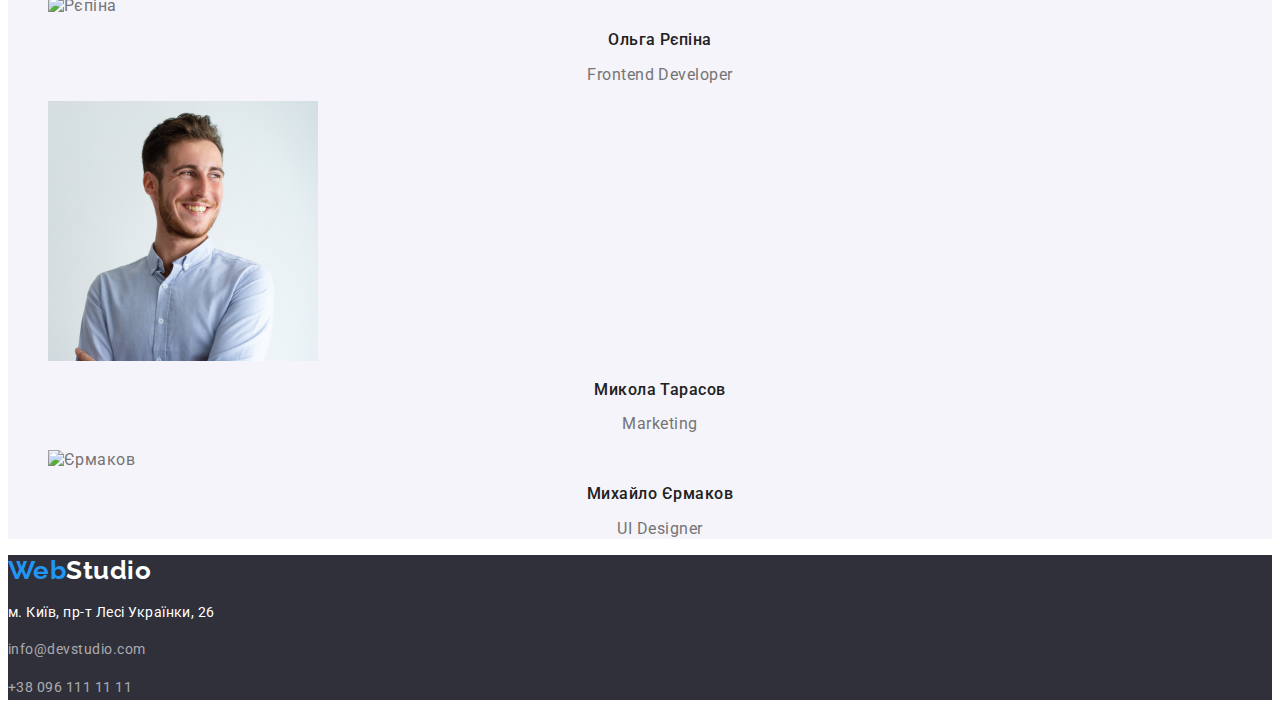
==== commit bfc21af0: "додає стилі і шрифти на всі сторінки" ====
--- a/index.html
+++ b/index.html
@@ -40,7 +40,7 @@
         <!--Особливості-->
         <section class="section">
             <h2 class="section-title">Особливості</h2>
-            <ul>
+            <ul class="section-list">
                 <li>
                     <h3 class="title">УВАГА ДО ДЕТАЛЕЙ</h3>
                     <p class="paragraph">Ідейні міркування, і навіть початок повсякденної роботи з формування позиції.</p>
@@ -62,7 +62,7 @@
         <!--Чим ми займаємося-->
         <section class="features">
             <h2 class="features-title">Чим ми займаємося</h2>
-            <ul>
+            <ul class="features-list">
                 <li><img src="images/chym-zaimaiemos/photo1.jpg" alt="Складання концепції" width="370"></li>
                 <li><img src="images/chym-zaimaiemos/photo2.png" alt="Різні варіанти" width="370"></li>
                 <li><img src="images/chym-zaimaiemos/photo3.png" alt="Підбір кольорів за смаком" width="370"></li>
@@ -71,7 +71,7 @@
         <!--Наша команда-->
         <section class="team">
             <h2 class="team-title">Наша команда</h2>
-            <ul>
+            <ul class="team-list">
                 <li>
                     <img src="images/nasha-komanda/img1.jpg" alt="Дем'яненко" width="270">
                     <h3 class="title">Ігор Дем'яненко</h3>
@@ -99,7 +99,7 @@
         <a href="/" class="logo"><span class="logo-web">Web</span>Studio</a>
         <address class="address">
             <p class="city">м. Київ, пр-т Лесі Українки, 26</p>
-            <li><a href="" class="link">info@devstudio.com</a></li>
+            <a href="" class="link">info@devstudio.com</a>
             <p>+38 096 111 11 11</p>
         </address>     
     </footer>
--- a/css/styles.css
+++ b/css/styles.css
@@ -37,6 +37,7 @@
     font-size: 26px;
     font-weight: 700;
     line-height: 1.17;
+    text-decoration: none;
 }
 .logo-web {
     color: var(--primary-accent-color);
@@ -51,7 +52,10 @@
     font-weight: 500;
     line-height: 1.17;
     letter-spacing: 0.02em;
-
+    text-decoration: none;
+}
+.site-nav.list {
+    list-style: none;
 }
 .site-nav .link:hover,
 .site-nav .link:focus {
@@ -68,6 +72,10 @@
     font-weight: 500;
     line-height: 1.17;
     letter-spacing: 0.02em;
+    text-decoration: none;
+}
+.contact.list {
+    list-style: none;
 }
 .contact .link:hover,
 .contact .link:focus,
@@ -94,6 +102,7 @@
     color: var(--add-text-color);
     background-color: var(--primary-accent-color);
 
+    font-family: inherit;
     font-size: 16px;
     font-weight: 700;
     line-height: 1.88;
@@ -115,6 +124,9 @@
     line-height: 1.71;
     text-align: left;
 }
+.section-list {
+    list-style: none;
+}
 
 /* Чим ми займаємося */
 
@@ -125,6 +137,9 @@
     font-weight: 700;
     line-height: 1.17;
     text-align: center;
+}
+.features-list {
+    list-style: none;
 }
 
 /* Наша команда */
@@ -152,6 +167,9 @@
     font-size: 16px;
     line-height: 1.17;
     text-align: center;
+}
+.team-list {
+    list-style: none;
 }
 
 /* Футер */
@@ -176,6 +194,7 @@
 }
 footer .link {
     color: var(--footer-color);
+    text-decoration: none;
 }
 
 /* Сторінка Портфоліо */
@@ -184,18 +203,41 @@
 .project .button {
     color: var(--title-text-color);
     background-color: var(--add-bgc-color);
+
+    font-family: inherit;
+    font-size: 16px;
+    font-weight: 500;
+    line-height: 1.63;
 }
 .project .button:hover,
 .project .button:focus {
     color: var(--add-text-color);
     background-color: var(--primary-accent-color);
 }
+.button-list {
+    list-style: none;
+}
 
 /* Приклади робіт */
 
 .project a {
     color: var(--primary-text-color);
+    text-decoration: none;
 }
 .project .title {
     color: var(--title-text-color);
+
+    font-size: 18px;
+    font-weight: 700;
+    line-height: 2;
+    letter-spacing: 0.06em;
+    text-align: left;
+}
+.project .paragraph {
+    font-size: 16px;
+    line-height: 1.88;
+    text-align: left;
+}
+.project-list {
+    list-style: none;
 }